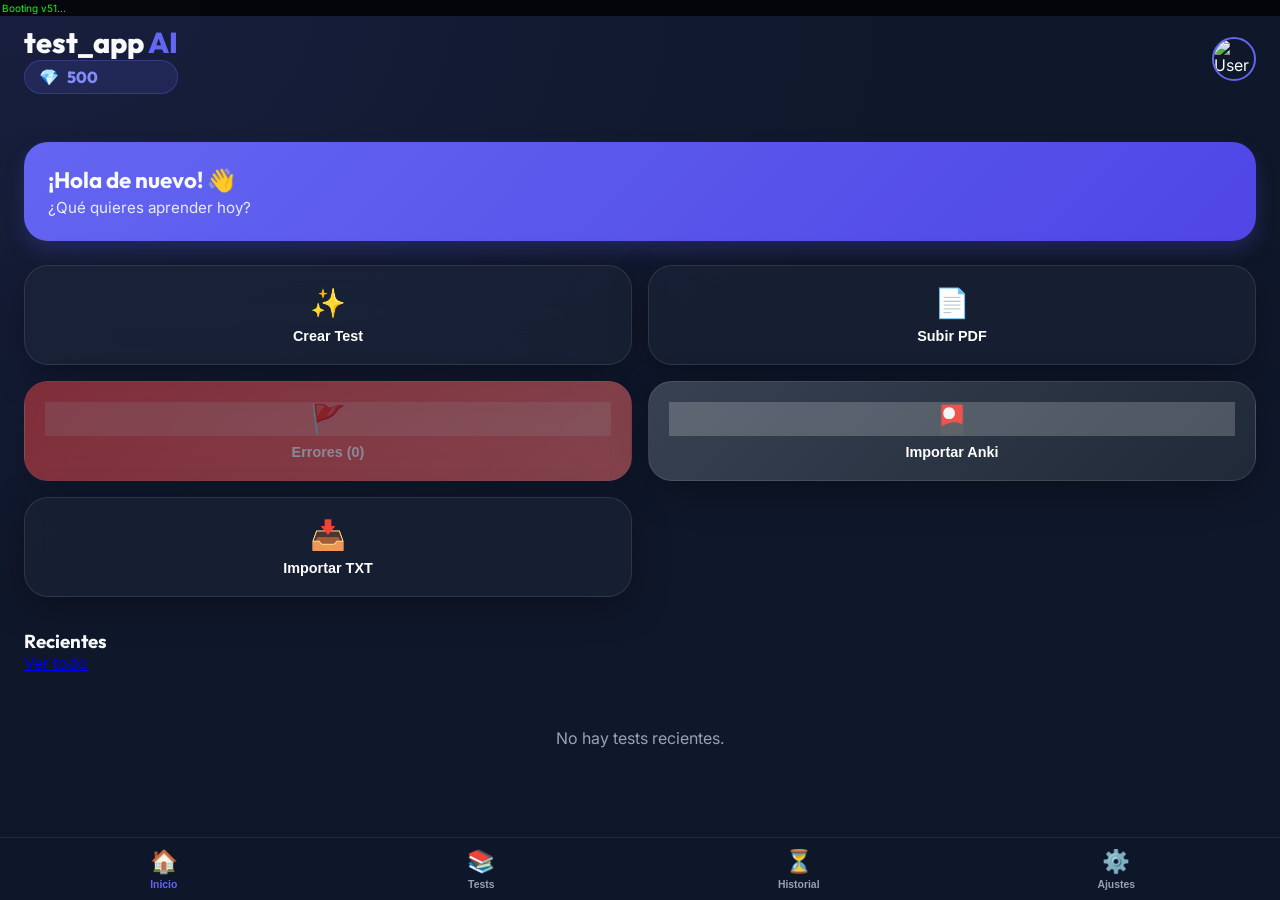
==== index.html @ cad10431 "Add files via upload" ====
<!DOCTYPE html>
<html lang="es">

<head>
    <meta charset="UTF-8">
    <meta name="viewport"
        content="width=device-width, initial-scale=1.0, maximum-scale=1.0, user-scalable=no, viewport-fit=cover">
    <title>test_app | AI Quiz</title>
    <meta name="theme-color" content="#6366f1">
    <meta name="apple-mobile-web-app-capable" content="yes">
    <meta name="apple-mobile-web-app-status-bar-style" content="black-translucent">
    <meta name="apple-mobile-web-app-title" content="Test IA">
    <link rel="manifest" href="manifest.json">
    <link rel="apple-touch-icon" href="icon-192.png">
    <link
        href="https://fonts.googleapis.com/css2?family=Inter:wght@300;400;600;700&family=Outfit:wght@400;600;800&display=swap"
        rel="stylesheet">
    <link rel="stylesheet" href="style.css">
</head>

<body>
    <div id="app" class="mobile-container">
        <!-- Dashboard / Home -->
        <section id="home-view" class="view active">
            <header class="app-header">
                <div class="header-content">
                    <h1>test_app <span class="accent">AI</span></h1>
                    <div id="credit-badge" class="credit-badge">
                        <span class="icon">💎</span>
                        <span id="credit-balance">500</span>
                    </div>
                </div>
                <div class="user-avatar" onclick="app.switchView('settings-view')" style="cursor: pointer;">
                    <img src="https://api.dicebear.com/7.x/avataaars/svg?seed=JD" alt="User">
                </div>
            </header>

            <main class="dashboard">
                <div class="welcome-card">
                    <h2>¡Hola de nuevo! 👋</h2>
                    <p>¿Qué quieres aprender hoy?</p>
                </div>

                <div class="quick-actions">
                    <button id="btn-new-test" class="action-card pulse">
                        <div class="icon">✨</div>
                        <div class="label">Crear Test</div>
                    </button>
                    <button id="btn-upload-pdf" class="action-card">
                        <div class="icon">📄</div>
                        <div class="label">Subir PDF</div>
                    </button>
                    <button id="btn-review-errors" class="action-card accent-card">
                        <div class="icon">🚩</div>
                        <div class="label">Errores (<span id="failed-count">0</span>)</div>
                    </button>
                    <button id="btn-import-anki" class="action-card dark-card">
                        <div class="icon">🎴</div>
                        <div class="label">Importar Anki</div>
                    </button>
                </div>

                <div class="section-header">
                    <h3>Recientes</h3>
                    <a href="#" class="see-all">Ver todo</a>
                </div>

                <div id="recent-list" class="test-grid">
                    <!-- Los tests recientes se cargan dinámicamente -->
                </div>
            </main>
        </section>

        <!-- Library / Books View -->
        <section id="library-view" class="view">
            <nav class="top-nav">
                <h2>Mis tests</h2>
                <button class="btn-import-small" onclick="app.triggerFilePicker('.txt')">+</button>
            </nav>
            <main class="content-padding">
                <div class="search-bar">
                    <input type="text" placeholder="Buscar tests...">
                </div>
                <div id="library-list" class="test-grid">
                    <div class="empty-state">
                        <p>No hay libros importados.</p>
                        <button class="btn-secondary" onclick="app.triggerFilePicker('.txt')">Importar primer
                            test</button>
                    </div>
                </div>
            </main>
        </section>

        <!-- History View -->
        <section id="history-view" class="view">
            <nav class="top-nav">
                <h2>Actividad</h2>
            </nav>
            <main class="content-padding">
                <div id="history-list" class="test-grid">
                    <div class="empty-state">
                        <p>No hay actividad reciente.</p>
                    </div>
                </div>
            </main>
        </section>

        <!-- New Test Config -->
        <section id="config-view" class="view">
            <nav class="top-nav">
                <button class="btn-back" onclick="app.switchView('home-view')">←</button>
                <h2>Nuevo Test</h2>
            </nav>
            <main class="content-padding">
                <div class="input-group">
                    <label for="test-topic">Tema o Texto Extraído:</label>
                    <textarea id="test-topic" placeholder="Pega aquí el texto, el temario o extrae un PDF..."></textarea>
                    <div id="extraction-stats" style="font-size: 0.75rem; color: var(--text-dim); margin-top: 5px; display: flex; justify-content: space-between;">
                        <span id="stats-pages">Páginas: 0</span>
                        <span id="stats-chars">Caracteres: 0</span>
                    </div>
                </div>
                <div class="input-group">
                    <div style="display: flex; justify-content: space-between; align-items: center; margin-bottom: 8px;">
                        <label>Documento PDF (Opcional)</label>
                        <button type="button" class="btn-import-small" onclick="app.triggerFilePicker('.pdf')">+</button>
                    </div>
                    <div id="pdf-library-list" class="pdf-list">
                        <!-- Se llena dinámicamente -->
                        <div class="empty-state-small">No hay PDFs subidos. Pulsa + para añadir uno.</div>
                    </div>
                </div>

                <!-- Selector de Rango Visual -->
                <div id="page-range-container" class="input-group hidden">
                    <label>Rango de páginas</label>
                    <div class="range-selector">
                        <div class="stepper">
                            <label>Desde</label>
                            <div class="stepper-controls">
                                <button class="stepper-btn" onclick="app.adjustPage('start', -1)">-</button>
                                <div id="val-start" class="stepper-value">1</div>
                                <button class="stepper-btn" onclick="app.adjustPage('start', 1)">+</button>
                            </div>
                        </div>
                        <div class="stepper">
                            <label>Hasta</label>
                            <div class="stepper-controls">
                                <button class="stepper-btn" onclick="app.adjustPage('end', -1)">-</button>
                                <div id="val-end" class="stepper-value">5</div>
                                <button class="stepper-btn" onclick="app.adjustPage('end', 1)">+</button>
                            </div>
                        </div>
                    </div>
                    <p style="font-size: 0.7rem; color: var(--text-dim); margin-top: 8px;">
                        Selecciona un rango entre 1 y <span id="total-pdf-pages">--</span>
                    </p>
                </div>
                <div class="input-group">
                    <label id="label-num-q">Número de preguntas</label>
                    <div class="chip-group">
                        <button class="chip active" data-val="5">5</button>
                        <button class="chip" data-val="10">10</button>
                        <button class="chip" data-val="20">20</button>
                    </div>
                </div>
                <button id="btn-start-generation" class="btn-primary">Generar con IA</button>
            </main>
        </section>

        <!-- Quiz Execution -->
        <section id="quiz-view" class="view">
            <div class="quiz-progress-bar">
                <div id="progress-fill" style="width: 0%"></div>
            </div>
            <header class="quiz-header">
                <span id="quiz-counter">Pregunta 1 de 10</span>
                <button class="btn-close" onclick="app.switchView('home-view')">✕</button>
            </header>
            <main class="quiz-content">
                <h2 id="question-text">Cargando pregunta...</h2>
                <div id="options-container" class="options-list">
                    <!-- Opciones -->
                </div>

                <!-- Cuadro de Explicación (Biología) -->
                <div id="explanation-container" class="explanation-box hidden">
                    <div class="explanation-header">💡 Explicación</div>
                    <p id="explanation-text"></p>
                </div>
            </main>
            <footer class="quiz-footer">
                <button id="btn-next" class="btn-primary hidden">Siguiente</button>
            </footer>
        </section>

        <!-- Loading / Progress View -->
        <div id="loading-overlay" class="overlay hidden">
            <div class="loader-content">
                <div class="brain-loader">🧠</div>
                <h3>La IA está pensando...</h3>
                <p id="loading-status">Generando preguntas inteligentes</p>
            </div>
        </div>

        <!-- Settings / Monetization View -->
        <section id="settings-view" class="view">
            <nav class="top-nav">
                <h2>Ajustes y Saldo</h2>
            </nav>
            <main class="content-padding">
                <div class="settings-card">
                    <div class="balance-info">
                        <h3>Tu Saldo Actual</h3>
                        <div class="large-balance"><span class="icon">💎</span> <span id="settings-credit-balance">500</span></div>
                        <p>Preguntas disponibles para generar con IA.</p>
                    </div>
                </div>

                <div class="section-header">
                    <h3>Recargar Preguntas (Bizum)</h3>
                </div>

                <div class="bizum-instructions">
                    <p>Para recargar 1000 preguntas por 2.99€:</p>
                    <ol>
                        <li>Envía <strong>2.99€</strong> por Bizum al número: <br> <strong>607 980 976</strong></li>
                        <li>Indica tu nombre en el concepto.</li>
                        <li>Recibirás un código que podrás canjear abajo.</li>
                    </ol>
                </div>

                <div class="redeem-box">
                    <h3>Canjear Código</h3>
                    <input type="text" id="activation-code" placeholder="Introduce tu código aquí...">
                    <button class="btn-primary" onclick="app.redeemCode()">Activar preguntas</button>
                    <p style="font-size: 0.75rem; color: var(--text-dim); margin-top: 10px; text-align: center;">
                        Los códigos son de un solo uso.
                    </p>
                </div>

                <div class="section-header">
                    <h3>Configuración de Usuario</h3>
                </div>
                <div class="settings-list">
                    <div class="settings-item">
                        <span>Nombre de Usuario</span>
                        <input type="text" value="Invitado" disabled>
                    </div>
                    <div class="settings-item">
                        <span>Borrar todo el historial</span>
                        <button class="btn-danger" onclick="if(confirm('¿Seguro?')) {localStorage.clear(); location.reload();}">Borrar</button>
                    </div>
                </div>
            </main>
        </section>

        <!-- Tab Bar -->
        <nav class="tab-bar">
            <button class="tab-item active" onclick="app.switchView('home-view')">
                <span class="icon">🏠</span>
                <span class="label">Inicio</span>
            </button>
            <button class="tab-item" onclick="app.switchView('library-view')">
                <span class="icon">📚</span>
                <span class="label">Tests</span>
            </button>
            <button class="tab-item" onclick="app.switchView('history-view')">
                <span class="icon">⏳</span>
                <span class="label">Historial</span>
            </button>
            <button id="tab-settings" class="tab-item" onclick="app.switchView('settings-view')">
                <span class="icon">⚙️</span>
                <span class="label">Ajustes</span>
            </button>
        </nav>
    </div>

    <script src="https://cdnjs.cloudflare.com/ajax/libs/pdf.js/3.4.120/pdf.min.js"></script>
    <script src="https://cdnjs.cloudflare.com/ajax/libs/jszip/3.10.1/jszip.min.js"></script>
    <script src="https://cdnjs.cloudflare.com/ajax/libs/sql.js/1.8.0/sql-wasm.js"></script>
    <script src="ai-service.js"></script>
    <script src="app.js"></script>
</body>

</html>
---- style.css ----
:root {
    --primary: #6366f1;
    --primary-dark: #4f46e5;
    --accent: #10b981;
    --bg: #0f172a;
    --card-bg: rgba(30, 41, 59, 0.5);
    --text: #f8fafc;
    --text-dim: #94a3b8;
    --glass: rgba(255, 255, 255, 0.03);
    --glass-border: rgba(255, 255, 255, 0.1);
    --border: rgba(255, 255, 255, 0.08);
    --shadow-premium: 0 10px 40px -10px rgba(0, 0, 0, 0.5);
    --safe-top: env(safe-area-inset-top);
    --safe-bottom: env(safe-area-inset-bottom);
    --transition-smooth: all 0.3s cubic-bezier(0.4, 0, 0.2, 1);
}

* {
    margin: 0;
    padding: 0;
    box-sizing: border-box;
    -webkit-tap-highlight-color: transparent;
}

body {
    font-family: 'Inter', sans-serif;
    background-color: var(--bg);
    color: var(--text);
    overflow: hidden;
    height: 100vh;
    width: 100vw;
}

h1, h2, h3 {
    font-family: 'Outfit', sans-serif;
}

.mobile-container {
    height: 100%;
    width: 100%;
    position: relative;
    display: flex;
    flex-direction: column;
}

.view {
    position: absolute;
    top: 0;
    left: 0;
    width: 100%;
    height: calc(100% - 70px - var(--safe-bottom));
    padding-top: var(--safe-top);
    opacity: 0;
    pointer-events: none;
    transform: translateX(20px);
    transition: all 0.4s cubic-bezier(0.4, 0, 0.2, 1);
    overflow-y: auto;
    background: radial-gradient(at 0% 0%, rgba(99, 102, 241, 0.1) 0px, transparent 50%);
}

.view.active {
    opacity: 1;
    pointer-events: auto;
    transform: translateX(0);
}

/* HEADER */
.app-header {
    padding: 24px;
    display: flex;
    justify-content: space-between;
    align-items: center;
}

.app-header h1 { font-size: 1.8rem; font-weight: 800; }
.app-header .accent { color: var(--primary); }
.app-header p { font-size: 0.85rem; color: var(--text-dim); }

.user-avatar {
    width: 44px;
    height: 44px;
    border-radius: 50%;
    border: 2px solid var(--primary);
    overflow: hidden;
}

/* DASHBOARD */
.dashboard {
    padding: 24px;
}

.welcome-card {
    background: linear-gradient(135deg, var(--primary), var(--primary-dark));
    padding: 24px;
    border-radius: 24px;
    margin-bottom: 24px;
    box-shadow: 0 10px 20px rgba(99, 102, 241, 0.2);
}

.welcome-card h2 { font-size: 1.4rem; margin-bottom: 4px; }
.welcome-card p { opacity: 0.9; font-size: 0.95rem; }

.quick-actions {
    display: grid;
    grid-template-columns: 1fr 1fr;
    gap: 16px;
    margin-bottom: 32px;
}

.action-card {
    background: var(--card-bg);
    backdrop-filter: blur(20px);
    -webkit-backdrop-filter: blur(20px);
    border: 1px solid var(--glass-border);
    padding: 20px;
    border-radius: 24px;
    text-align: center;
    color: white;
    cursor: pointer;
    transition: var(--transition-smooth);
    box-shadow: var(--shadow-premium);
}

.action-card:hover { 
    transform: translateY(-5px);
    border-color: var(--primary);
}

.action-card:active { transform: scale(0.95); }
.action-card .icon { font-size: 1.8rem; margin-bottom: 8px; }
.action-card .label { font-size: 0.9rem; font-weight: 600; }

.pulse {
    animation: shadowPulse 2s infinite;
}

@keyframes shadowPulse {
    0% { box-shadow: 0 0 0 0 rgba(99, 102, 241, 0.4); }
    70% { box-shadow: 0 0 0 10px rgba(99, 102, 241, 0); }
    100% { box-shadow: 0 0 0 0 rgba(99, 102, 241, 0); }
}

/* FORMS */
.content-padding { padding: 24px; }
.input-group { margin-bottom: 24px; }
.input-group label { display: block; margin-bottom: 8px; font-weight: 600; color: var(--text-dim); }
textarea {
    width: 100%;
    background: var(--card-bg);
    border: 1px solid var(--border);
    border-radius: 16px;
    padding: 16px;
    color: white;
    font-family: inherit;
    resize: none;
    height: 120px;
}

.range-selector {
    display: flex;
    gap: 16px;
    margin-top: 12px;
}

.stepper {
    flex: 1;
    display: flex;
    flex-direction: column;
    gap: 8px;
}

.stepper label {
    font-size: 0.75rem;
    color: var(--text-dim);
}

.stepper-controls {
    display: flex;
    align-items: center;
    background: var(--glass);
    border: 1px solid var(--border);
    border-radius: 12px;
    overflow: hidden;
}

.stepper-btn {
    background: none;
    border: none;
    color: white;
    padding: 10px 15px;
    font-size: 1.2rem;
    cursor: pointer;
    transition: background 0.2s;
}

.stepper-btn:hover { background: rgba(255, 255, 255, 0.1); }
.stepper-btn:active { background: rgba(255, 255, 255, 0.2); }

.stepper-value {
    flex: 1;
    text-align: center;
    font-weight: 700;
    font-family: 'Outfit';
    font-size: 1.1rem;
}

/* PDF Library in Config */
.pdf-list {
    display: flex;
    flex-direction: column;
    gap: 8px;
    margin-top: 5px;
}

.pdf-item {
    display: flex;
    align-items: center;
    gap: 12px;
    background: var(--card-bg);
    border: 1px solid var(--border);
    padding: 10px 14px;
    border-radius: 14px;
    cursor: pointer;
    transition: var(--transition-smooth);
}

.pdf-item:hover { border-color: var(--primary); background: rgba(99, 102, 241, 0.1); }
.pdf-item.selected { border-color: var(--primary); background: rgba(99, 102, 241, 0.2); box-shadow: 0 0 15px rgba(99, 102, 241, 0.2); }

.pdf-item .icon { font-size: 1.2rem; }
.pdf-item .name { flex: 1; font-size: 0.85rem; font-weight: 600; white-space: nowrap; overflow: hidden; text-overflow: ellipsis; }
.pdf-item .pages { font-size: 0.75rem; color: var(--text-dim); }

.empty-state-small {
    padding: 15px;
    text-align: center;
    font-size: 0.8rem;
    color: var(--text-dim);
    background: var(--glass);
    border: 1px dashed var(--border);
    border-radius: 14px;
}

.chip-group { display: flex; gap: 12px; }
.chip {
    padding: 10px 20px;
    border-radius: 100px;
    background: var(--glass);
    border: 1px solid var(--border);
    color: white;
    font-weight: 600;
    cursor: pointer;
}
.chip.active { background: var(--primary); border-color: var(--primary); }

.btn-primary {
    width: 100%;
    padding: 18px;
    border-radius: 16px;
    background: var(--primary);
    border: none;
    color: white;
    font-weight: 700;
    font-size: 1.1rem;
    box-shadow: 0 4px 15px rgba(99, 102, 241, 0.3);
}

/* TAB BAR */
.tab-bar {
    position: fixed;
    bottom: 0;
    width: 100%;
    height: auto;
    padding: 10px 5px calc(10px + var(--safe-bottom));
    background: rgba(15, 23, 42, 0.95);
    backdrop-filter: blur(20px);
    border-top: 1px solid var(--border);
    display: flex;
    justify-content: space-between;
    z-index: 100;
}

.tab-item {
    flex: 1;
    background: none;
    border: none;
    color: var(--text-dim);
    display: flex;
    flex-direction: column;
    align-items: center;
    gap: 4px;
    cursor: pointer;
    min-width: 0;
}

.tab-item.active { color: var(--primary); }
.tab-item .icon { font-size: 1.4rem; }
.tab-item .label { font-size: 0.65rem; font-weight: 600; }

/* QUIZ */
.quiz-progress-bar {
    height: 6px;
    background: var(--glass);
    width: 100%;
}
#progress-fill {
    height: 100%;
    background: var(--primary);
    transition: width 0.3s;
}

.options-list { margin-top: 32px; }
.option-item {
    background: var(--card-bg);
    border: 1px solid var(--border);
    padding: 18px;
    border-radius: 18px;
    margin-bottom: 12px;
    font-weight: 500;
    transition: all 0.2s;
}
.option-item.selected { border-color: var(--primary); background: rgba(99, 102, 241, 0.1); }
.option-item.correct { background: rgba(16, 185, 129, 0.2); border-color: var(--accent); }
.option-item.wrong { background: rgba(239, 68, 68, 0.2); border-color: #ef4444; }

/* LOADING */
.overlay {
    position: fixed;
    top: 0;
    left: 0;
    width: 100%;
    height: 100%;
    background: var(--bg);
    z-index: 200;
    display: flex;
    justify-content: center;
    align-items: center;
}
.loader-content { text-align: center; }
.brain-loader { font-size: 4rem; animation: float 2s infinite ease-in-out; }

@keyframes float {
    0%, 100% { transform: translateY(0); }
    50% { transform: translateY(-15px); }
}

.hidden { display: none !important; }

/* Library & History Views */
.search-bar {
    padding: 10px 0;
    margin-bottom: 15px;
}

.search-bar input {
    width: 100%;
    padding: 12px 15px;
    border-radius: 12px;
    background: var(--card-bg);
    border: 1px solid var(--border);
    color: var(--text);
    outline: none;
}

.test-grid {
    display: grid;
    gap: 15px;
    margin-top: 15px;
}

.test-card {
    background: var(--card-bg);
    padding: 15px;
    border-radius: 16px;
    display: flex;
    justify-content: space-between;
    align-items: center;
    border: 1px solid var(--border);
    cursor: pointer;
    transition: transform 0.2s;
}

.test-card:active {
    transform: scale(0.98);
}

.test-info h4 {
    margin: 0 0 5px 0;
    font-size: 1.1rem;
    color: var(--text);
}

.test-info span {
    font-size: 0.85rem;
    color: var(--text-dim);
}

.test-icon {
    font-size: 1.5rem;
    padding: 10px;
    background: var(--glass);
    border-radius: 12px;
}

/* Biología Explanation Box */
.explanation-box {
    margin-top: 20px;
    background: rgba(99, 102, 241, 0.1);
    border-left: 4px solid var(--primary);
    padding: 15px;
    border-radius: 12px;
    animation: slideUp 0.3s ease-out;
}

.explanation-header {
    font-weight: 700;
    font-size: 0.9rem;
    color: var(--primary);
    margin-bottom: 8px;
    text-transform: uppercase;
    letter-spacing: 0.5px;
}

#explanation-text {
    font-size: 0.95rem;
    line-height: 1.5;
    color: var(--text);
}

@keyframes slideUp {
    from { opacity: 0; transform: translateY(10px); }
    to { opacity: 1; transform: translateY(0); }
}

.btn-import-small {
    background: var(--primary);
    color: white;
    width: 36px;
    height: 36px;
    border-radius: 50%;
    border: none;
    font-size: 1.5rem;
    display: flex;
    align-items: center;
    justify-content: center;
    box-shadow: 0 4px 12px rgba(99, 102, 241, 0.3);
}

.top-nav {
    display: flex;
    justify-content: space-between;
    align-items: center;
    padding: 20px;
    background: var(--bg);
}

.empty-state {
    text-align: center;
    padding: 40px 20px;
    color: var(--text-dim);
}

.btn-secondary {
    margin-top: 15px;
    padding: 12px 24px;
    background: var(--glass);
    border: 1px solid var(--border);
    color: white;
    border-radius: 12px;
    font-weight: 600;
}

/* Tarjeta de Errores */
.accent-card {
    background: linear-gradient(135deg, #ef4444, #f87171) !important;
    color: white !important;
}
.accent-card .label { color: white !important; }
.accent-card .icon { background: rgba(255,255,255,0.2) !important; }

/* Tarjeta Anki */
.dark-card {
    background: linear-gradient(135deg, #374151, #1f2937) !important;
    color: white !important;
}
.dark-card .label { color: white !important; }
.dark-card .icon { background: rgba(255,255,255,0.2) !important; }
/* CREDIT BADGE */
.credit-badge {
    background: rgba(99, 102, 241, 0.15);
    padding: 6px 14px;
    border-radius: 100px;
    display: flex;
    align-items: center;
    gap: 8px;
    border: 1px solid rgba(99, 102, 241, 0.3);
}

.credit-badge .icon { font-size: 1rem; }
#credit-balance { font-weight: 800; font-family: 'Outfit'; color: #818cf8; }

/* SETTINGS VIEW */
.settings-card {
    background: linear-gradient(135deg, rgba(99, 102, 241, 0.2), rgba(16, 185, 129, 0.1));
    padding: 30px;
    border-radius: 24px;
    margin-bottom: 30px;
    text-align: center;
    border: 1px solid var(--border);
}

.balance-info h3 { font-size: 1rem; color: var(--text-dim); margin-bottom: 10px; }
.large-balance { font-size: 3.5rem; font-weight: 800; font-family: 'Outfit'; margin-bottom: 10px; }
.large-balance .icon { font-size: 2.5rem; }

.recharge-options { display: grid; gap: 16px; margin-bottom: 30px; }
.recharge-item {
    background: var(--card-bg);
    padding: 20px;
    border-radius: 20px;
    display: flex;
    justify-content: space-between;
    align-items: center;
    border: 1px solid var(--border);
    transition: transform 0.2s;
}

.recharge-item:active { transform: scale(0.98); }
.recharge-item.highlight { border-color: var(--primary); background: rgba(99, 102, 241, 0.1); }

.recharge-info { display: flex; flex-direction: column; gap: 2px; }
.q-count { font-weight: 700; font-size: 1.1rem; }
.price { font-size: 0.85rem; color: var(--text-dim); }

.btn-buy {
    padding: 10px 16px;
    border-radius: 12px;
    background: var(--primary);
    border: none;
    color: white;
    font-weight: 700;
    transition: background 0.2s;
}

.stripe-btn {
    background: #635bff;
    box-shadow: 0 4px 10px rgba(99, 91, 255, 0.3);
}

.stripe-btn:hover {
    background: #534dbd;
}

.settings-list { background: var(--card-bg); border-radius: 20px; overflow: hidden; border: 1px solid var(--border); }
.settings-item {
    padding: 20px;
    display: flex;
    justify-content: space-between;
    align-items: center;
    border-bottom: 1px solid var(--border);
}
.settings-item:last-child { border-bottom: none; }
.settings-item input { background: transparent; border: none; color: white; text-align: right; font-weight: 600; }

.btn-danger {
    padding: 8px 16px;
    border-radius: 10px;
    background: rgba(239, 68, 68, 0.2);
    border: 1px solid #ef4444;
    color: #ef4444;
}

/* BIZUM INSTRUCTIONS */
.bizum-instructions {
    background: rgba(99, 102, 241, 0.05);
    padding: 20px;
    border-radius: 16px;
    border-left: 4px solid var(--primary);
    margin-bottom: 24px;
    font-size: 0.9rem;
    line-height: 1.6;
}

.bizum-instructions ol { padding-left: 20px; margin-top: 10px; }
.bizum-instructions li { margin-bottom: 8px; }

/* REDEEM BOX */
.redeem-box { display: flex; flex-direction: column; gap: 12px; margin-bottom: 30px; }
.redeem-box input {
    width: 100%;
    padding: 16px;
    border-radius: 12px;
    background: var(--card-bg);
    border: 1px solid var(--border);
    color: white;
    font-weight: 700;
    text-transform: uppercase;
    letter-spacing: 2px;
    text-align: center;
}
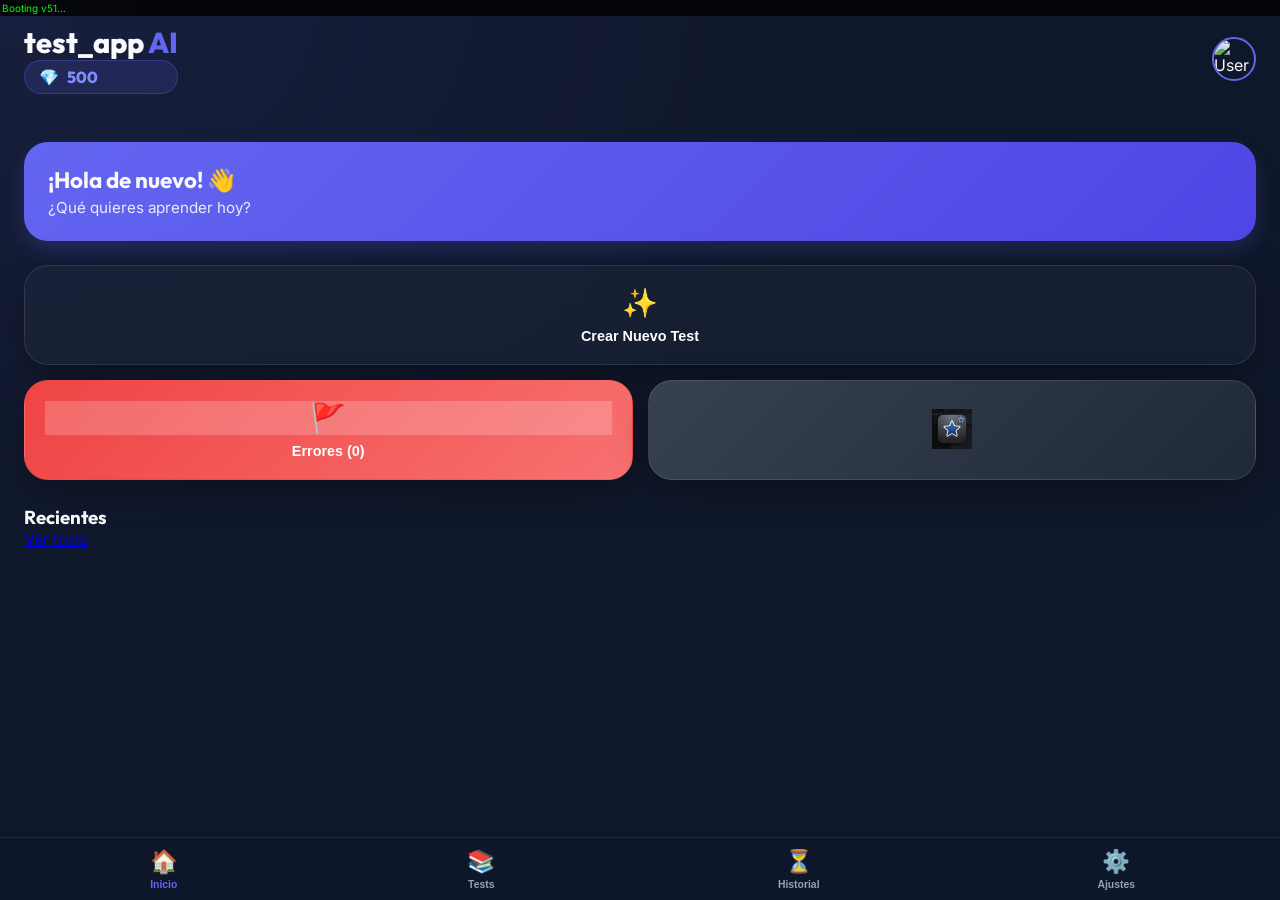
==== commit a6753b5f: "Add files via upload" ====
--- a/index.html
+++ b/index.html
@@ -42,21 +42,16 @@
                 </div>
 
                 <div class="quick-actions">
-                    <button id="btn-new-test" class="action-card pulse">
+                    <button id="btn-new-test" class="action-card pulse full-width">
                         <div class="icon">✨</div>
-                        <div class="label">Crear Test</div>
-                    </button>
-                    <button id="btn-upload-pdf" class="action-card">
-                        <div class="icon">📄</div>
-                        <div class="label">Subir PDF</div>
+                        <div class="label">Crear Nuevo Test</div>
                     </button>
                     <button id="btn-review-errors" class="action-card accent-card">
                         <div class="icon">🚩</div>
                         <div class="label">Errores (<span id="failed-count">0</span>)</div>
                     </button>
                     <button id="btn-import-anki" class="action-card dark-card">
-                        <div class="icon">🎴</div>
-                        <div class="label">Importar Anki</div>
+                        <img src="anki-logo.png" alt="Anki" class="btn-image">
                     </button>
                 </div>
 
@@ -67,6 +62,12 @@
 
                 <div id="recent-list" class="test-grid">
                     <!-- Los tests recientes se cargan dinámicamente -->
+                </div>
+
+                <div id="history-pagination" class="pagination-controls hidden">
+                    <button onclick="app.changeHistoryPage(-1)" id="btn-prev-page" class="btn-pagination">Anterior</button>
+                    <span id="page-indicator">Página 1</span>
+                    <button onclick="app.changeHistoryPage(1)" id="btn-next-page" class="btn-pagination">Siguiente</button>
                 </div>
             </main>
         </section>
@@ -112,14 +113,7 @@
                 <h2>Nuevo Test</h2>
             </nav>
             <main class="content-padding">
-                <div class="input-group">
-                    <label for="test-topic">Tema o Texto Extraído:</label>
-                    <textarea id="test-topic" placeholder="Pega aquí el texto, el temario o extrae un PDF..."></textarea>
-                    <div id="extraction-stats" style="font-size: 0.75rem; color: var(--text-dim); margin-top: 5px; display: flex; justify-content: space-between;">
-                        <span id="stats-pages">Páginas: 0</span>
-                        <span id="stats-chars">Caracteres: 0</span>
-                    </div>
-                </div>
+                <!-- Sección de Texto Removida por redundancia con PDF -->
                 <div class="input-group">
                     <div style="display: flex; justify-content: space-between; align-items: center; margin-bottom: 8px;">
                         <label>Documento PDF (Opcional)</label>
--- a/style.css
+++ b/style.css
@@ -103,9 +103,29 @@
 .quick-actions {
     display: grid;
     grid-template-columns: 1fr 1fr;
-    gap: 16px;
-    margin-bottom: 32px;
-}
+    gap: 15px;
+    margin-bottom: 25px;
+}
+
+.action-card.full-width {
+    grid-column: span 2;
+    flex-direction: row;
+    justify-content: center;
+    padding: 20px;
+}
+
+.action-card .btn-image {
+    width: 40px;
+    height: 40px;
+    object-fit: contain;
+}
+
+.action-card.accent-card {
+    background: rgba(239, 68, 68, 0.1);
+    border-color: rgba(239, 68, 68, 0.2);
+}
+
+.action-card.accent-card .icon { color: #ef4444; }
 
 .action-card {
     background: var(--card-bg);
@@ -598,3 +618,63 @@
     letter-spacing: 2px;
     text-align: center;
 }
+/* Paginación */
+.pagination-controls {
+    display: flex;
+    justify-content: center;
+    align-items: center;
+    gap: 20px;
+    margin-top: 20px;
+    padding-bottom: 30px;
+}
+
+.btn-pagination {
+    background: var(--glass);
+    border: 1px solid var(--border);
+    color: white;
+    padding: 8px 16px;
+    border-radius: 10px;
+    font-weight: 600;
+    cursor: pointer;
+    transition: var(--transition-smooth);
+}
+
+.btn-pagination:disabled { opacity: 0.3; cursor: not-allowed; }
+.btn-pagination:not(:disabled):hover { background: var(--primary); border-color: var(--primary); }
+
+#page-indicator { font-size: 0.9rem; color: var(--text-dim); }
+
+/* Checkbox en Test Cards */
+.test-card {
+    position: relative;
+    display: flex;
+    align-items: center;
+    gap: 15px;
+    padding: 16px;
+    background: var(--card-bg);
+    border: 1px solid var(--border);
+    border-radius: 18px;
+    cursor: pointer;
+    transition: var(--transition-smooth);
+}
+
+.test-card:hover { transform: translateY(-3px); border-color: var(--primary); }
+
+.test-selection {
+    position: relative;
+    z-index: 10;
+}
+
+/* Custom Checkbox Style */
+.test-selection input[type="checkbox"] {
+    width: 20px;
+    height: 20px;
+    cursor: pointer;
+    accent-color: var(--primary);
+}
+
+.test-info { flex: 1; }
+.test-info h4 { margin: 0; font-size: 1rem; color: white; }
+.test-info span { font-size: 0.8rem; color: var(--text-dim); }
+
+.test-icon { font-size: 1.5rem; }
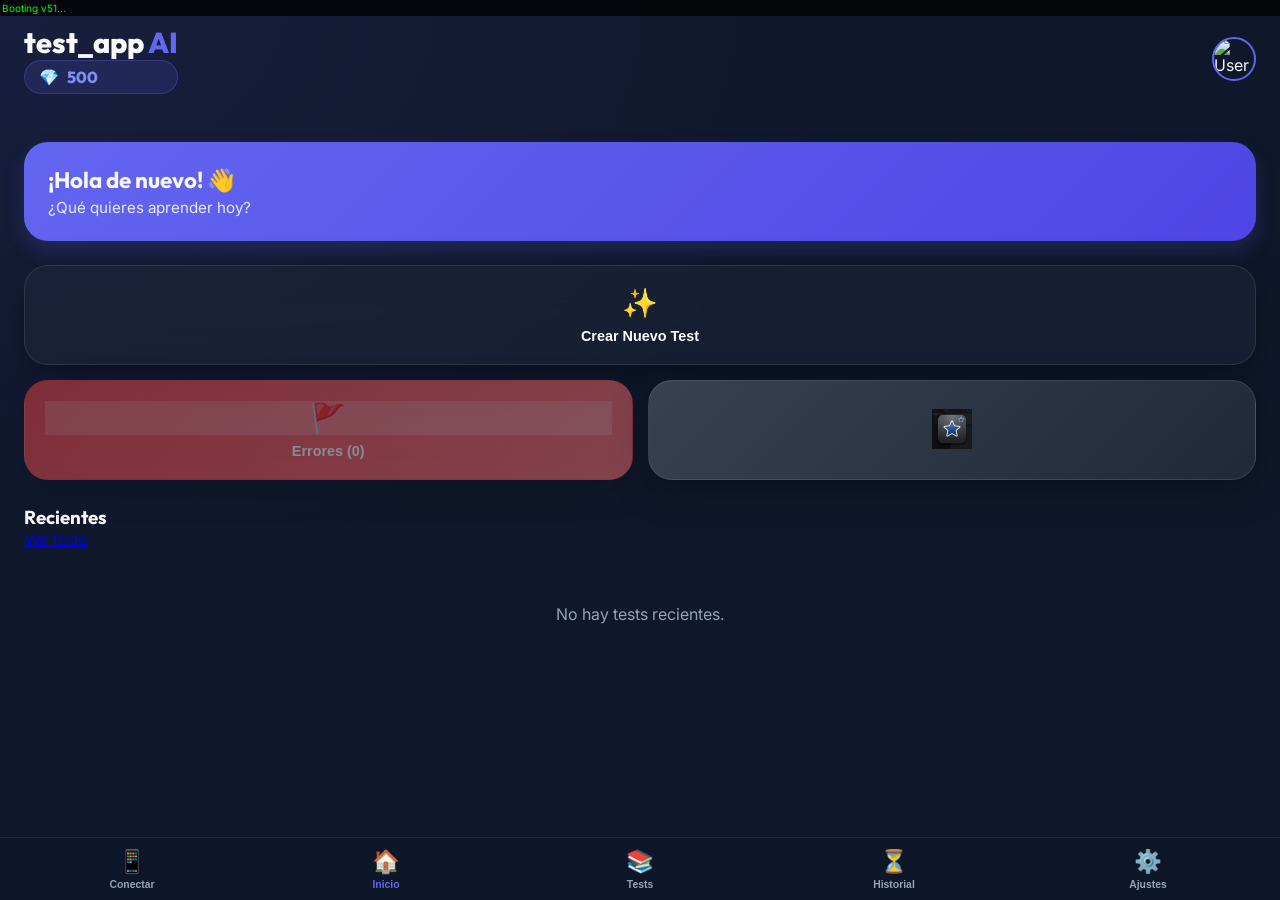
==== commit 2727fe8d: "Add files via upload" ====
--- a/index.html
+++ b/index.html
@@ -249,8 +249,31 @@
             </main>
         </section>
 
+        <!-- QR Access View (Mobile) -->
+        <section id="qr-view" class="view">
+            <nav class="top-nav">
+                <h2>Conectar Móvil</h2>
+            </nav>
+            <main class="content-padding">
+                <div class="qr-container">
+                    <div class="qr-card">
+                        <h3>Escanea para practicar</h3>
+                        <div class="qr-box">
+                            <img src="https://api.qrserver.com/v1/create-qr-code/?size=250x250&data=http://192.168.1.33:8080" alt="QR Code">
+                        </div>
+                        <div class="qr-url">http://192.168.1.33:8080</div>
+                        <p class="qr-hint">Asegúrate de que tu móvil y PC estén en la misma red Wi-Fi.</p>
+                    </div>
+                </div>
+            </main>
+        </section>
+
         <!-- Tab Bar -->
         <nav class="tab-bar">
+            <button class="tab-item" onclick="app.switchView('qr-view')">
+                <span class="icon">📱</span>
+                <span class="label">Conectar</span>
+            </button>
             <button class="tab-item active" onclick="app.switchView('home-view')">
                 <span class="icon">🏠</span>
                 <span class="label">Inicio</span>
@@ -272,7 +295,7 @@
 
     <script src="https://cdnjs.cloudflare.com/ajax/libs/pdf.js/3.4.120/pdf.min.js"></script>
     <script src="https://cdnjs.cloudflare.com/ajax/libs/jszip/3.10.1/jszip.min.js"></script>
-    <script src="https://cdnjs.cloudflare.com/ajax/libs/sql.js/1.8.0/sql-wasm.js"></script>
+    <script src="https://cdnjs.cloudflare.com/ajax/libs/sql.js/1.10.1/sql-wasm.js"></script>
     <script src="ai-service.js"></script>
     <script src="app.js"></script>
 </body>
--- a/style.css
+++ b/style.css
@@ -678,3 +678,58 @@
 .test-info span { font-size: 0.8rem; color: var(--text-dim); }
 
 .test-icon { font-size: 1.5rem; }
+
+/* QR Access View */
+.qr-container {
+    display: flex;
+    justify-content: center;
+    align-items: center;
+    padding-top: 20px;
+}
+
+.qr-card {
+    background: var(--card-bg);
+    border: 1px solid var(--border);
+    border-radius: 28px;
+    padding: 30px;
+    text-align: center;
+    max-width: 320px;
+    box-shadow: 0 20px 40px rgba(0,0,0,0.3);
+}
+
+.qr-card h3 {
+    margin-bottom: 20px;
+    font-size: 1.2rem;
+    color: var(--text-dim);
+}
+
+.qr-box {
+    background: white;
+    padding: 15px;
+    border-radius: 20px;
+    display: inline-block;
+    margin-bottom: 20px;
+}
+
+.qr-box img {
+    display: block;
+    width: 200px;
+    height: 200px;
+}
+
+.qr-url {
+    font-family: monospace;
+    background: rgba(99, 102, 241, 0.1);
+    color: var(--primary);
+    padding: 10px;
+    border-radius: 12px;
+    font-size: 1rem;
+    margin-bottom: 15px;
+    word-break: break-all;
+}
+
+.qr-hint {
+    font-size: 0.8rem;
+    color: var(--text-dim);
+    line-height: 1.4;
+}
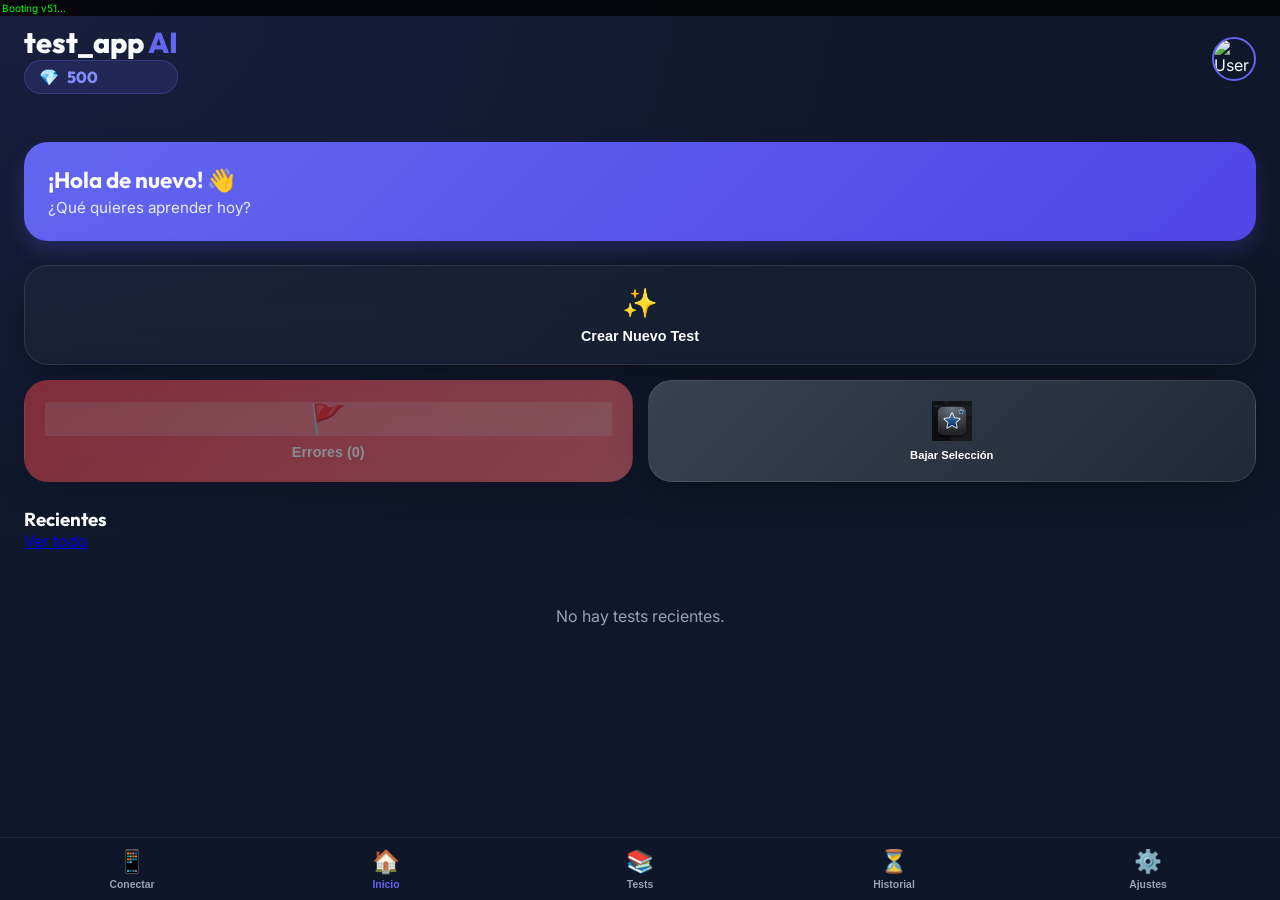
==== commit cad16613: "Add files via upload" ====
--- a/index.html
+++ b/index.html
@@ -52,12 +52,13 @@
                     </button>
                     <button id="btn-import-anki" class="action-card dark-card">
                         <img src="anki-logo.png" alt="Anki" class="btn-image">
+                        <div class="label" style="font-size: 0.7rem; margin-top: 5px;">Bajar Selección</div>
                     </button>
                 </div>
 
                 <div class="section-header">
                     <h3>Recientes</h3>
-                    <a href="#" class="see-all">Ver todo</a>
+                    <a href="#" class="see-all" onclick="app.switchView('library-view')">Ver todo</a>
                 </div>
 
                 <div id="recent-list" class="test-grid">
@@ -113,7 +114,10 @@
                 <h2>Nuevo Test</h2>
             </nav>
             <main class="content-padding">
-                <!-- Sección de Texto Removida por redundancia con PDF -->
+                <div class="input-group">
+                    <label>Tema o Texto para el Test</label>
+                    <textarea id="test-topic" placeholder="Ej: Las leyes de Newton, Biología celular, o pega un texto aquí..."></textarea>
+                </div>
                 <div class="input-group">
                     <div style="display: flex; justify-content: space-between; align-items: center; margin-bottom: 8px;">
                         <label>Documento PDF (Opcional)</label>
@@ -158,6 +162,17 @@
                         <button class="chip" data-val="20">20</button>
                     </div>
                 </div>
+
+                <!-- Modo Zero-Click v40 -->
+                <div class="input-group" style="padding: 10px; background: rgba(52, 152, 219, 0.1); border-radius: 10px; margin-bottom: 20px;">
+                    <label style="display: flex; align-items: center; cursor: pointer; color: var(--primary);">
+                        <input type="checkbox" id="chk-zero-click" checked style="margin-right: 12px; transform: scale(1.3);">
+                        <strong>⚡ Modo Directo Anki (Zero-Click)</strong>
+                    </label>
+                    <p style="font-size: 0.75rem; color: var(--text-dim); margin: 5px 0 0 28px;">
+                        Descarga el mazo automáticamente al finalizar. Sin pasos intermedios.
+                    </p>
+                </div>
                 <button id="btn-start-generation" class="btn-primary">Generar con IA</button>
             </main>
         </section>
@@ -197,6 +212,31 @@
             </div>
         </div>
 
+        <!-- Results View v42 -->
+        <section id="results-view" class="view">
+            <nav class="top-nav">
+                <h2>Resultados</h2>
+                <button class="btn-close" onclick="app.switchView('home-view')">✕</button>
+            </nav>
+            <main class="content-padding text-center">
+                <div class="results-card">
+                    <div id="results-score-circle" class="score-circle">
+                        <span id="results-percentage">0%</span>
+                    </div>
+                    <h3 id="results-title">¡Buen trabajo!</h3>
+                    <p id="results-summary">Has acertado 0 de 0 preguntas.</p>
+                </div>
+
+                <div class="action-group" style="margin-top: 30px;">
+                    <button class="btn-primary" onclick="app.downloadCurrentTestAsAnki()" style="background: var(--dark); border: none; display: flex; align-items: center; justify-content: center; width: 100%;">
+                        <img src="anki-logo.png" style="height: 24px; margin-right: 10px;"> 📥 Bajar Mazo Anki
+                    </button>
+                    <button class="btn-secondary" onclick="app.startQuiz()" style="margin-top: 15px; width: 100%;">🔄 Repetir este Test</button>
+                    <button class="btn-secondary" onclick="app.switchView('home-view')" style="margin-top: 10px; width: 100%; border: none;">🏠 Volver al Inicio</button>
+                </div>
+            </main>
+        </section>
+
         <!-- Settings / Monetization View -->
         <section id="settings-view" class="view">
             <nav class="top-nav">
--- a/style.css
+++ b/style.css
@@ -733,3 +733,35 @@
     color: var(--text-dim);
     line-height: 1.4;
 }
+/* RESULTS VIEW v42 */
+#results-view .results-card {
+    background: var(--card-bg);
+    border: 1px solid var(--glass-border);
+    backdrop-filter: blur(10px);
+    padding: 30px;
+    border-radius: 24px;
+    margin: 20px 0;
+    text-align: center;
+}
+
+.score-circle {
+    width: 120px;
+    height: 120px;
+    border-radius: 50%;
+    border: 8px solid var(--primary);
+    display: flex;
+    align-items: center;
+    justify-content: center;
+    margin: 0 auto 20px;
+    font-size: 1.8rem;
+    font-weight: 800;
+    font-family: 'Outfit', sans-serif;
+    color: var(--primary);
+    box-shadow: 0 0 20px rgba(99, 102, 241, 0.3);
+}
+
+.text-center { text-align: center; }
+
+.btn-primary img {
+    filter: brightness(0) invert(1);
+}
